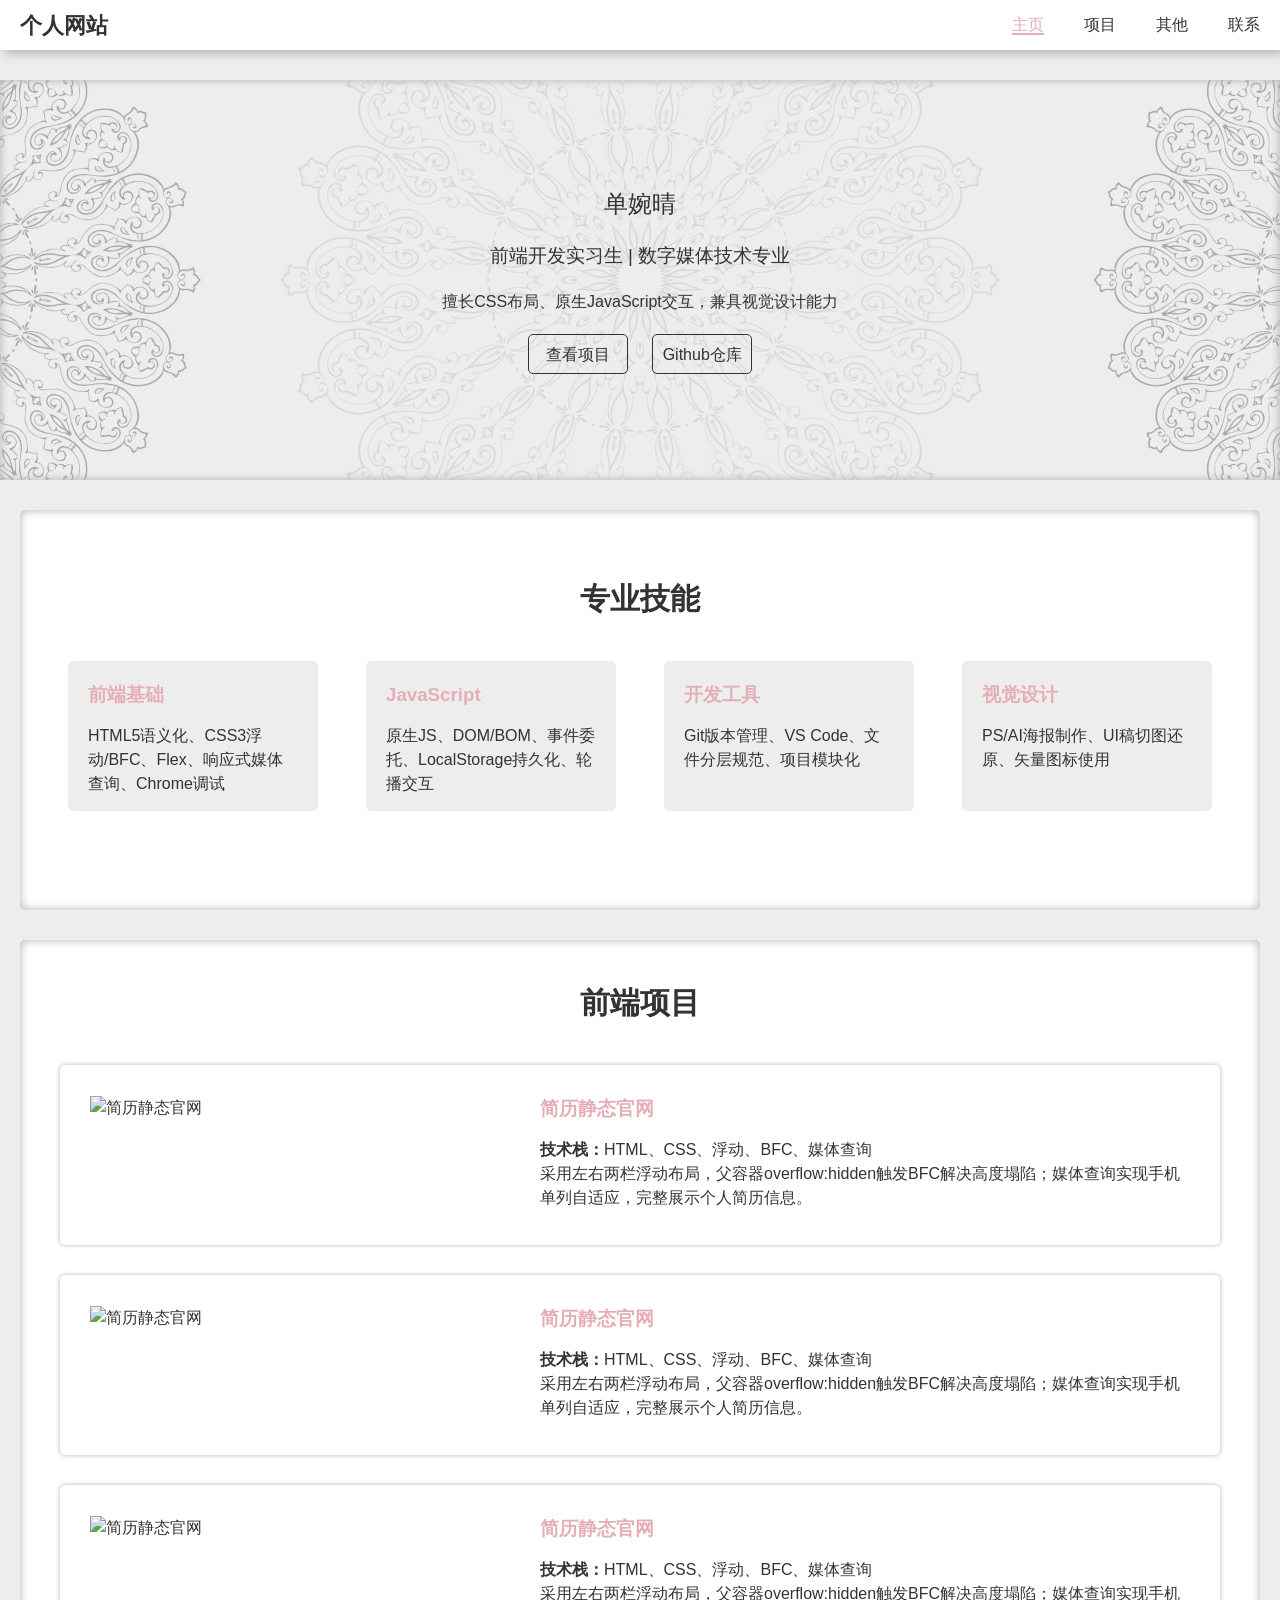
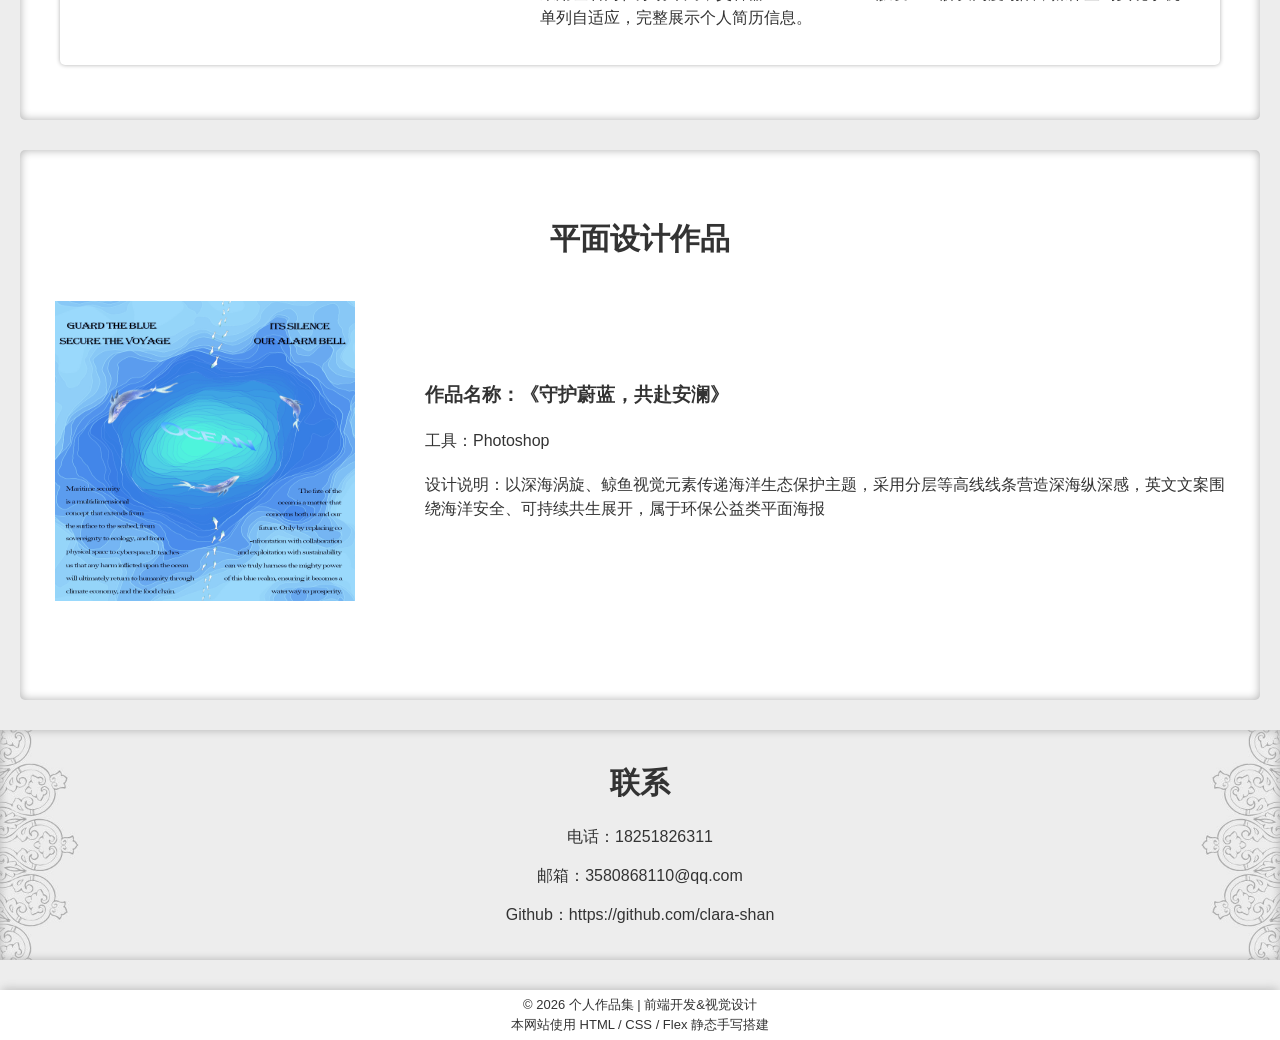
==== index.html @ 8044e118 "feat: 更新个人主页交互代码" ====
<!DOCTYPE html>
<html lang="en">

<head>
  <meta charset="UTF-8">
  <meta name="viewport" content="width=device-width, initial-scale=1.0">
  <title>单婉晴 · 个人网站</title>
  <link rel="stylesheet" href="./css/base.css">
  <link rel="stylesheet" href="./css/style.css">
</head>

<body>
  <!-- 导航 -->
  <header id="nav">
    <div class="wrapper">
      <div class="left">
        <h1>个人网站</h1>
      </div>
      <div class="right">
        <ul>
          <li><a href="#home" class="active">主页</a></li>
          <li><a href="#project">项目</a></li>
          <li><a href="#other">其他</a></li>
          <li><a href="#contect">联系</a></li>
        </ul>
      </div>
    </div>
  </header>
  <!-- banner -->
  <section class="banner" id="home">
    <div class="wrapper">
      <div class="txt">
        <h2>单婉晴</h2>
        <h3>前端开发实习生 | 数字媒体技术专业</h3>
        <p>擅长CSS布局、原生JavaScript交互，兼具视觉设计能力</p>
        <div class="btn">
          <a href="#project" class="programm">查看项目</a>
          <a href="https://github.com/clara-shan" target="_blank" class="github">Github仓库</a>
        </div>
      </div>

    </div>
  </section>
  <!-- 专业技能 -->
  <section class="skills" id="profensional-skills">
    <div class="wrapper common">
      <h2>专业技能</h2>
      <ul>
        <li class="col-lg-3 col-md-6">
          <h3>前端基础</h3>
          <p>HTML5语义化、CSS3浮动/BFC、Flex、响应式媒体查询、Chrome调试</p>
        </li>
        <li class="col-lg-3 col-md-6">
          <h3>JavaScript</h3>
          <p>原生JS、DOM/BOM、事件委托、LocalStorage持久化、轮播交互</p>
        </li>
        <li class="col-lg-3 col-md-6">
          <h3>开发工具</h3>
          <p>Git版本管理、VS Code、文件分层规范、项目模块化</p>
        </li>
        <li class="col-lg-3 col-md-6">
          <h3>视觉设计</h3>
          <p>PS/AI海报制作、UI稿切图还原、矢量图标使用</p>
        </li>
      </ul>
    </div>
  </section>
  <!-- 项目 -->
  <search class="programm" id="project">
    <div class="wrapper common">
      <h2>前端项目</h2>
      <ul>
        <li>
          <div class="left">
            <img src="#" alt="简历静态官网">
          </div>
          <div class="right">
            <h3>简历静态官网</h3>
            <p><strong>技术栈：</strong>HTML、CSS、浮动、BFC、媒体查询</p>
            <p>采用左右两栏浮动布局，父容器overflow:hidden触发BFC解决高度塌陷；媒体查询实现手机单列自适应，完整展示个人简历信息。</p>
          </div>
        </li>
        <li>
          <div class="left">
            <img src="#" alt="简历静态官网">
          </div>
          <div class="right">
            <h3>简历静态官网</h3>
            <p><strong>技术栈：</strong>HTML、CSS、浮动、BFC、媒体查询</p>
            <p>采用左右两栏浮动布局，父容器overflow:hidden触发BFC解决高度塌陷；媒体查询实现手机单列自适应，完整展示个人简历信息。</p>
          </div>
        </li>
        <li>
          <div class="left">
            <img src="#" alt="简历静态官网">
          </div>
          <div class="right">
            <h3>简历静态官网</h3>
            <p><strong>技术栈：</strong>HTML、CSS、浮动、BFC、媒体查询</p>
            <p>采用左右两栏浮动布局，父容器overflow:hidden触发BFC解决高度塌陷；媒体查询实现手机单列自适应，完整展示个人简历信息。</p>
          </div>
        </li>
      </ul>
    </div>
  </search>
  <!-- 其他 -->
  <section class="another" id="other">
    <div class="wrapper common">
      <h2>平面设计作品</h2>
      <div class="case">
        <div class="picture">
          <img src="./images/design1.jpg" alt="守护蔚蓝，共赴安澜">
          <img src="./images/design2.jpg" alt="春日绮梦">
        </div>
        <div class="txt">
          <h3>作品名称：《守护蔚蓝，共赴安澜》</h3>
          <p>工具：Photoshop</p>
          <p>设计说明：以深海涡旋、鲸鱼视觉元素传递海洋生态保护主题，采用分层等高线线条营造深海纵深感，英文文案围绕海洋安全、可持续共生展开，属于环保公益类平面海报</p>
        </div>
      </div>
    </div>
  </section>
  <!-- 联系 -->
  <section class="connect" id="contect">
    <div class="wrapper">
      <h2>联系</h2>
      <p>电话：18251826311</p>
      <p>邮箱：3580868110@qq.com</p>
      <p>Github：<a href="https://github.com/clara-shan" target="_blank">https://github.com/clara-shan</a></p>
    </div>
  </section>
  <!-- 页脚 -->
  <footer>
    <div class="wrapper">
      <p>© 2026 个人作品集 | 前端开发&视觉设计</p>
      <p>本网站使用 HTML / CSS / Flex 静态手写搭建</p>
    </div>
  </footer>

  <script>
    let i = 0
    const nav = document.querySelectorAll('header .right a')
    for (let i = 0; i < 4; i++) {
      nav[i].addEventListener('click', function () {
        for (let j = 0; j < 4; j++) {
          nav[j].classList.remove('active')
        }
        nav[i].classList.add('active')
      })
    }

    const h3 = document.querySelector('.another .txt h3')
    const p1 = document.querySelector('.another .txt p:nth-child(2)')
    const p2 = document.querySelector('.another .txt p:nth-child(3)')
    const picture = document.querySelector('.another .picture')
    picture.addEventListener('mouseenter', function () {
      h3.innerHTML = '作品名称：《春日绮梦》'
      p1.innerHTML = '工具：Photoshop'
      p2.innerHTML = '设计说明：清新治愈系拼贴插画，融合海棠实景、手绘蝴蝶与装饰字体，柔和浅绿底色营造春日温柔氛围，练习图像合成、蒙版调色与装饰性文字设计。'
    })
    picture.addEventListener('mouseleave', function () {
      h3.innerHTML = '作品名称：《守护蔚蓝，共赴安澜》'
      p1.innerHTML = '工具：Photoshop'
      p2.innerHTML = '设计说明：以深海涡旋、鲸鱼视觉元素传递海洋生态保护主题，采用分层等高线线条营造深海纵深感，英文文案围绕海洋安全、可持续共生展开，属于环保公益类平面海报'
    })
  </script>

</body>

</html>
---- css/base.css ----
/* 去除常见标签默认的 margin 和 padding */
* {
  margin: 0;
  padding: 0;
  box-sizing: border-box;
}

/* 设置网页统一的字体大小、行高、字体系列相关属性 */
body {
  font: 16px/1.5 "Microsoft Yahei",
    "Hiragino Sans GB", "Heiti SC", "WenQuanYi Micro Hei", sans-serif;
  color: #333;
}

/* 去除列表默认样式 */
ul,
ol {
  list-style: none;
}

/* 去除默认的倾斜效果 */
em,
i {
  font-style: normal;
}

/* 去除a标签默认下划线，并设置默认文字颜色 */
a {
  text-decoration: none;
  color: #333;
}

/* 设置img的垂直对齐方式为居中对齐，去除img默认下间隙 */
img {
  width: 100%;
  height: 100%;
  vertical-align: middle;
}

/* 去除input默认样式 */
input {
  border: none;
  outline: none;
  color: #333;
}

h1,
h2,
h3,
h4,
h5,
h6 {
  font-weight: 400;
}
---- css/style.css ----
.wrapper {
  width: 1240px;
  margin: 0 auto;
}

body {
  background-color: #ededed;
}

/* 导航 */
header {
  position: sticky;
  top: 0;
  left: 0;
  height: 50px;
  background-color: #fff;
  margin-bottom: 30px;
  box-shadow: 4px 3px 10px #afafaf;
  z-index: 999;
}

header .wrapper {
  height: 100%;
  display: flex;
  justify-content: space-between;
  align-items: center;
}

header .wrapper .left h1 {
  font-size: 22px;
  font-weight: 700;
}

header .wrapper ul {
  display: flex;
}

header li {
  margin-left: 40px;
}

header li .active {
  color: rgb(229, 174, 183);
  border-bottom: 2px rgb(229, 174, 183) solid;
}

header li a:hover {
  color: rgb(229, 174, 183);
  border-bottom: 2px rgb(229, 174, 183) solid;
}

/* banner */
.banner {
  height: 400px;
  background: url(../images/banner1.jpg) center/cover;
  box-shadow: inset 0 0 8px #afafaf;
}

.banner .wrapper {
  display: flex;
  justify-content: center;
  align-items: center;
  height: 100%;
  text-align: center;
  /* background-color: pink; */
}

.banner .txt h2 {
  margin-bottom: 20px;
}

.banner .txt h3 {
  margin-bottom: 20px;
}

.banner .txt p {
  margin-bottom: 20px;
}

.banner .btn a {
  display: inline-block;
  width: 100px;
  height: 40px;
  line-height: 40px;
  border: 1px solid #333;
  border-radius: 5px;
}

.banner .btn .github {
  margin-left: 20px;
}

.banner a:hover {
  background-image: radial-gradient(50px at 20px 10px,
      #fff 20%,
      #ededed 80%);
  border: 0;
  box-shadow: 0 0 10px #afafaf;
}

/* 专业技能 */
.skills {
  height: 400px;
}

.common {
  height: 100%;
  margin-top: 30px;
  padding-top: 66px;
  background-color: #fff;
  box-shadow: inset 0 0 10px #afafaf;
  border-radius: 5px;
}

.skills .content {
  height: 100%;
}

.common h2 {
  text-align: center;
  margin-bottom: 40px;
  font-weight: 700;
  font-size: 30px;
}

.skills ul {
  display: flex;
  justify-content: space-evenly;
}

.skills li {
  width: 250px;
  height: 150px;
  padding: 20px;
  background-color: #ededed;
  border-radius: 5px;
  transition: all .5s;
}

.skills li:hover {
  transform: scale(1.1);
}

.common li h3 {
  margin-bottom: 15px;
  color: rgb(229, 174, 183);
  font-weight: 700;
}

/* 项目 */
.programm .wrapper {
  height: 780px;
  padding: 40px;
}

.programm li {
  display: flex;
  justify-content: space-between;
  height: 180px;
  margin-bottom: 30px;
  padding: 30px;
  box-shadow: 0 0 4px #afafaf;
  border-radius: 5px;
}

.programm li:last-child {
  margin-bottom: 0;
}

.programm li .right {
  width: 650px;
}

/* 其他 */
.another {
  height: 550px;
  margin-bottom: 30px;
}

.another .case {
  display: flex;
  justify-content: space-around;
}

.another .picture {
  transform-style: preserve-3d;
  position: relative;
  width: 300px;
  height: 300px;
  transition: all .7s;
}

.another img {
  position: absolute;
  top: 0;
  left: 0;
  width: 100%;
  height: 100%;
}

.another img:first-child {
  transform: translateZ(150px);
}

.another img:last-child {
  transform: rotateX(90deg) translateZ(150px);
}

.another .picture:hover {
  transform: rotateX(-90deg);
}

.another .txt {
  width: 800px;
  margin-top: 80px;
}

.another .txt h3 {
  font-weight: 700;
  margin-bottom: 20px;
}

.another .txt p {
  margin-bottom: 20px;
}

/* 联系 */
.connect {
  height: 230px;
  margin-bottom: 30px;
  background: url(../images/banner2.jpg) center/cover;
  box-shadow: inset 0 0 8px #afafaf;
}

.connect .wrapper {
  text-align: center;
  padding: 30px;
}

.connect h2 {
  margin-bottom: 20px;
  font-weight: 700;
  font-size: 30px;
}

.connect p {
  margin-bottom: 15px;
}

.connect p:last-child {
  margin-bottom: 0;
}

.connect p a:hover {
  color: rgb(229, 174, 183)
}

/* 页脚 */
footer {
  height: 50px;
  background-color: #fff;
  text-align: center;
  padding: 5px;
  box-shadow: 0 -4px 8px -2px #c4c4c4;
}

footer p {
  font-size: 13px;
}
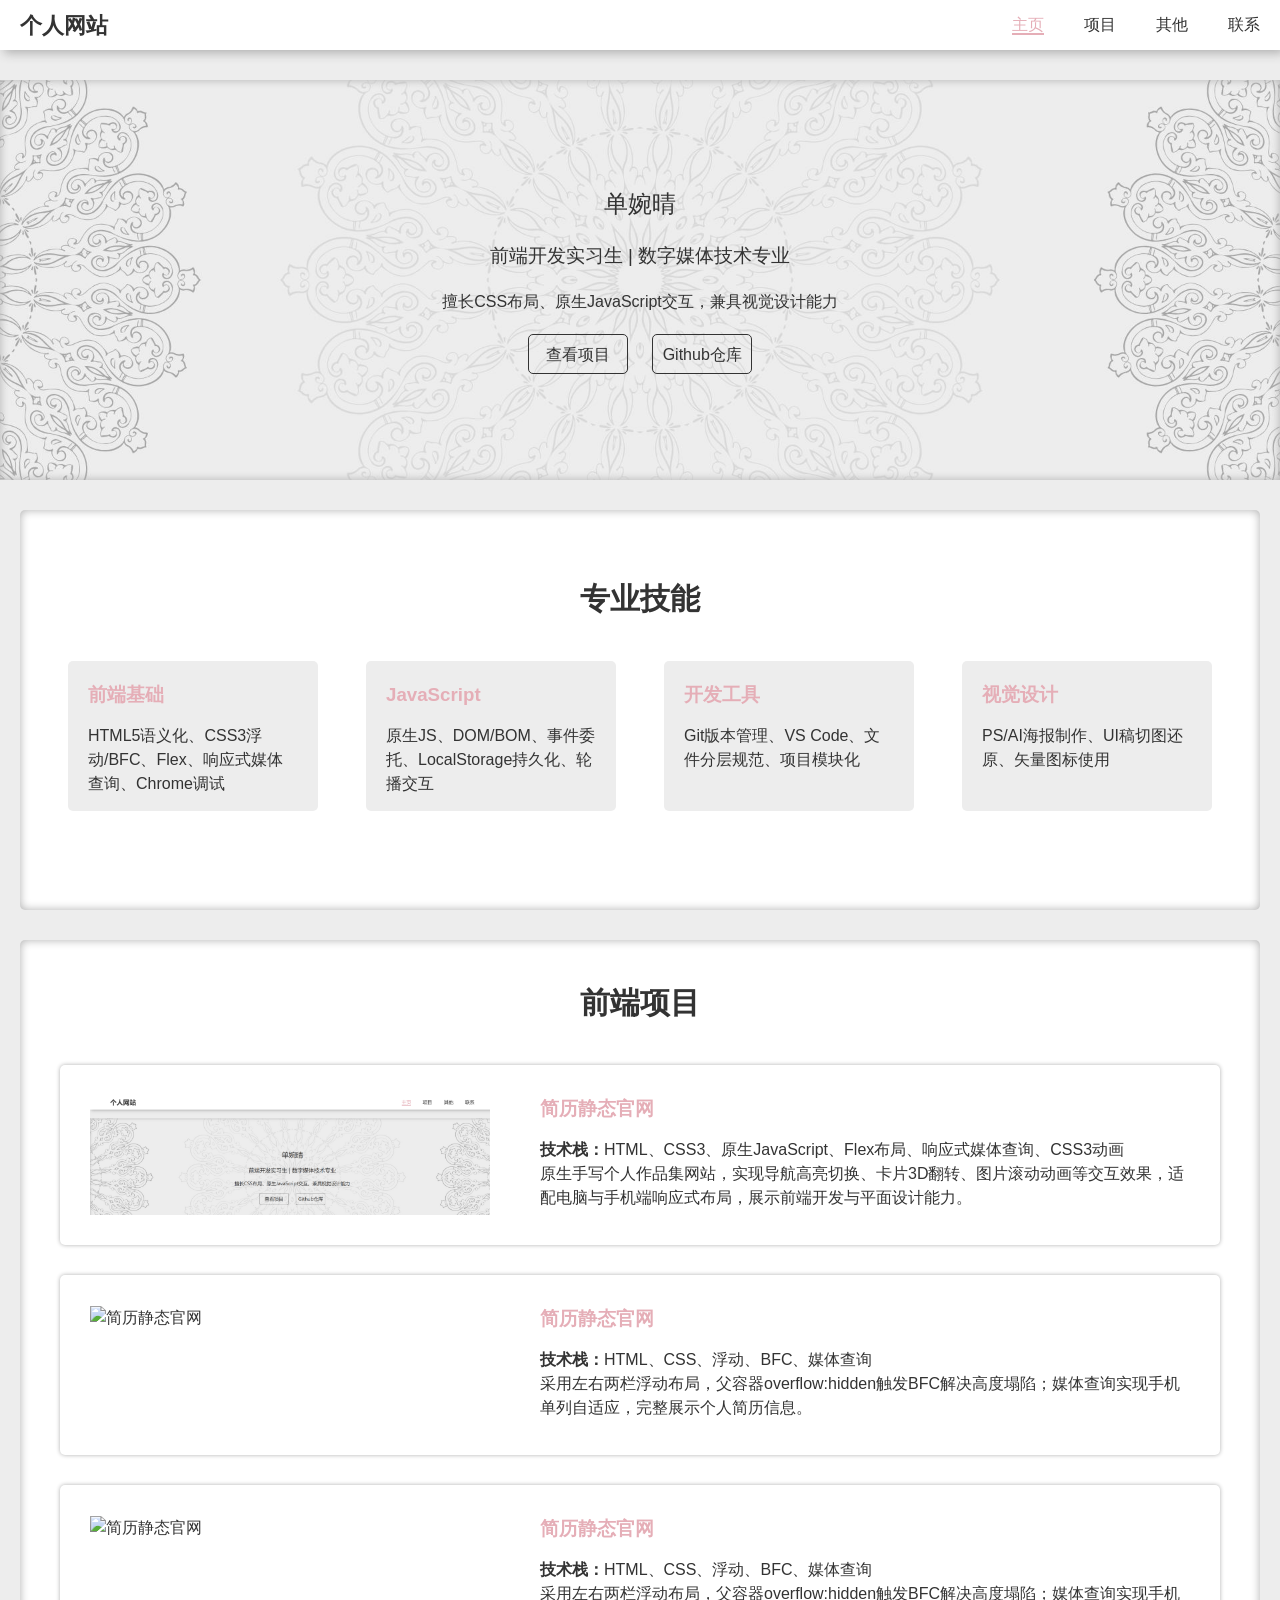
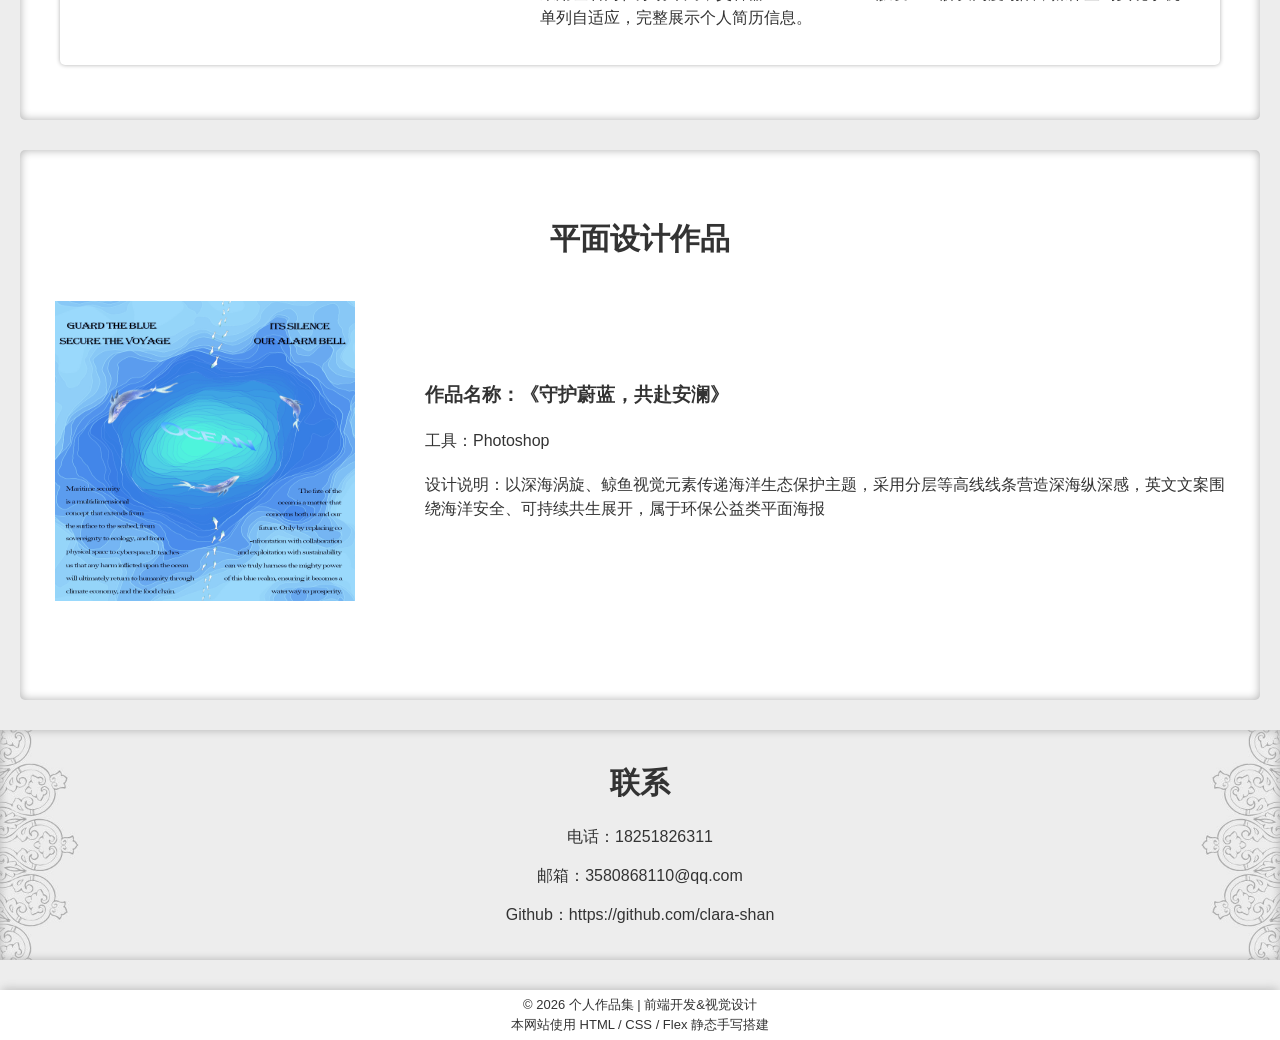
==== commit f9da570c: "feat:实现顶部导航点击切换 active 高亮效果，采用排他思想控制样式" ====
--- a/index.html
+++ b/index.html
@@ -72,12 +72,12 @@
       <ul>
         <li>
           <div class="left">
-            <img src="#" alt="简历静态官网">
+            <img src="./images/个人网站.png" alt="简历静态官网">
           </div>
           <div class="right">
             <h3>简历静态官网</h3>
-            <p><strong>技术栈：</strong>HTML、CSS、浮动、BFC、媒体查询</p>
-            <p>采用左右两栏浮动布局，父容器overflow:hidden触发BFC解决高度塌陷；媒体查询实现手机单列自适应，完整展示个人简历信息。</p>
+            <p><strong>技术栈：</strong>HTML、CSS3、原生JavaScript、Flex布局、响应式媒体查询、CSS3动画</p>
+            <p>原生手写个人作品集网站，实现导航高亮切换、卡片3D翻转、图片滚动动画等交互效果，适配电脑与手机端响应式布局，展示前端开发与平面设计能力。</p>
           </div>
         </li>
         <li>
@@ -138,14 +138,11 @@
   </footer>
 
   <script>
-    let i = 0
     const nav = document.querySelectorAll('header .right a')
-    for (let i = 0; i < 4; i++) {
+    for (let i = 0; i < nav.length; i++) {
       nav[i].addEventListener('click', function () {
-        for (let j = 0; j < 4; j++) {
-          nav[j].classList.remove('active')
-        }
-        nav[i].classList.add('active')
+        document.querySelector('header .right .active').classList.remove('active')
+        this.classList.add('active')
       })
     }
 
--- a/css/base.css
+++ b/css/base.css
@@ -1,54 +1,54 @@
-/* 去除常见标签默认的 margin 和 padding */
-* {
-  margin: 0;
-  padding: 0;
-  box-sizing: border-box;
-}
-
-/* 设置网页统一的字体大小、行高、字体系列相关属性 */
-body {
-  font: 16px/1.5 "Microsoft Yahei",
-    "Hiragino Sans GB", "Heiti SC", "WenQuanYi Micro Hei", sans-serif;
-  color: #333;
-}
-
-/* 去除列表默认样式 */
-ul,
-ol {
-  list-style: none;
-}
-
-/* 去除默认的倾斜效果 */
-em,
-i {
-  font-style: normal;
-}
-
-/* 去除a标签默认下划线，并设置默认文字颜色 */
-a {
-  text-decoration: none;
-  color: #333;
-}
-
-/* 设置img的垂直对齐方式为居中对齐，去除img默认下间隙 */
-img {
-  width: 100%;
-  height: 100%;
-  vertical-align: middle;
-}
-
-/* 去除input默认样式 */
-input {
-  border: none;
-  outline: none;
-  color: #333;
-}
-
-h1,
-h2,
-h3,
-h4,
-h5,
-h6 {
-  font-weight: 400;
+/* 去除常见标签默认的 margin 和 padding */
+* {
+  margin: 0;
+  padding: 0;
+  box-sizing: border-box;
+}
+
+/* 设置网页统一的字体大小、行高、字体系列相关属性 */
+body {
+  font: 16px/1.5 "Microsoft Yahei",
+    "Hiragino Sans GB", "Heiti SC", "WenQuanYi Micro Hei", sans-serif;
+  color: #333;
+}
+
+/* 去除列表默认样式 */
+ul,
+ol {
+  list-style: none;
+}
+
+/* 去除默认的倾斜效果 */
+em,
+i {
+  font-style: normal;
+}
+
+/* 去除a标签默认下划线，并设置默认文字颜色 */
+a {
+  text-decoration: none;
+  color: #333;
+}
+
+/* 设置img的垂直对齐方式为居中对齐，去除img默认下间隙 */
+img {
+  width: 100%;
+  height: 100%;
+  vertical-align: middle;
+}
+
+/* 去除input默认样式 */
+input {
+  border: none;
+  outline: none;
+  color: #333;
+}
+
+h1,
+h2,
+h3,
+h4,
+h5,
+h6 {
+  font-weight: 400;
 }
--- a/css/style.css
+++ b/css/style.css
@@ -171,6 +171,32 @@
   width: 650px;
 }
 
+.programm li .left {
+  width: 400px;
+  height: 120px;
+  overflow: hidden;
+}
+
+.programm .left img {
+  width: 100%;
+  height: auto;
+  animation: scrolling 10s linear infinite;
+}
+
+@keyframes scrolling {
+  0% {
+    transform: translateY(0);
+  }
+
+  50% {
+    transform: translateY(-45%);
+  }
+
+  100% {
+    transform: translateY(-85%);
+  }
+}
+
 /* 其他 */
 .another {
   height: 550px;
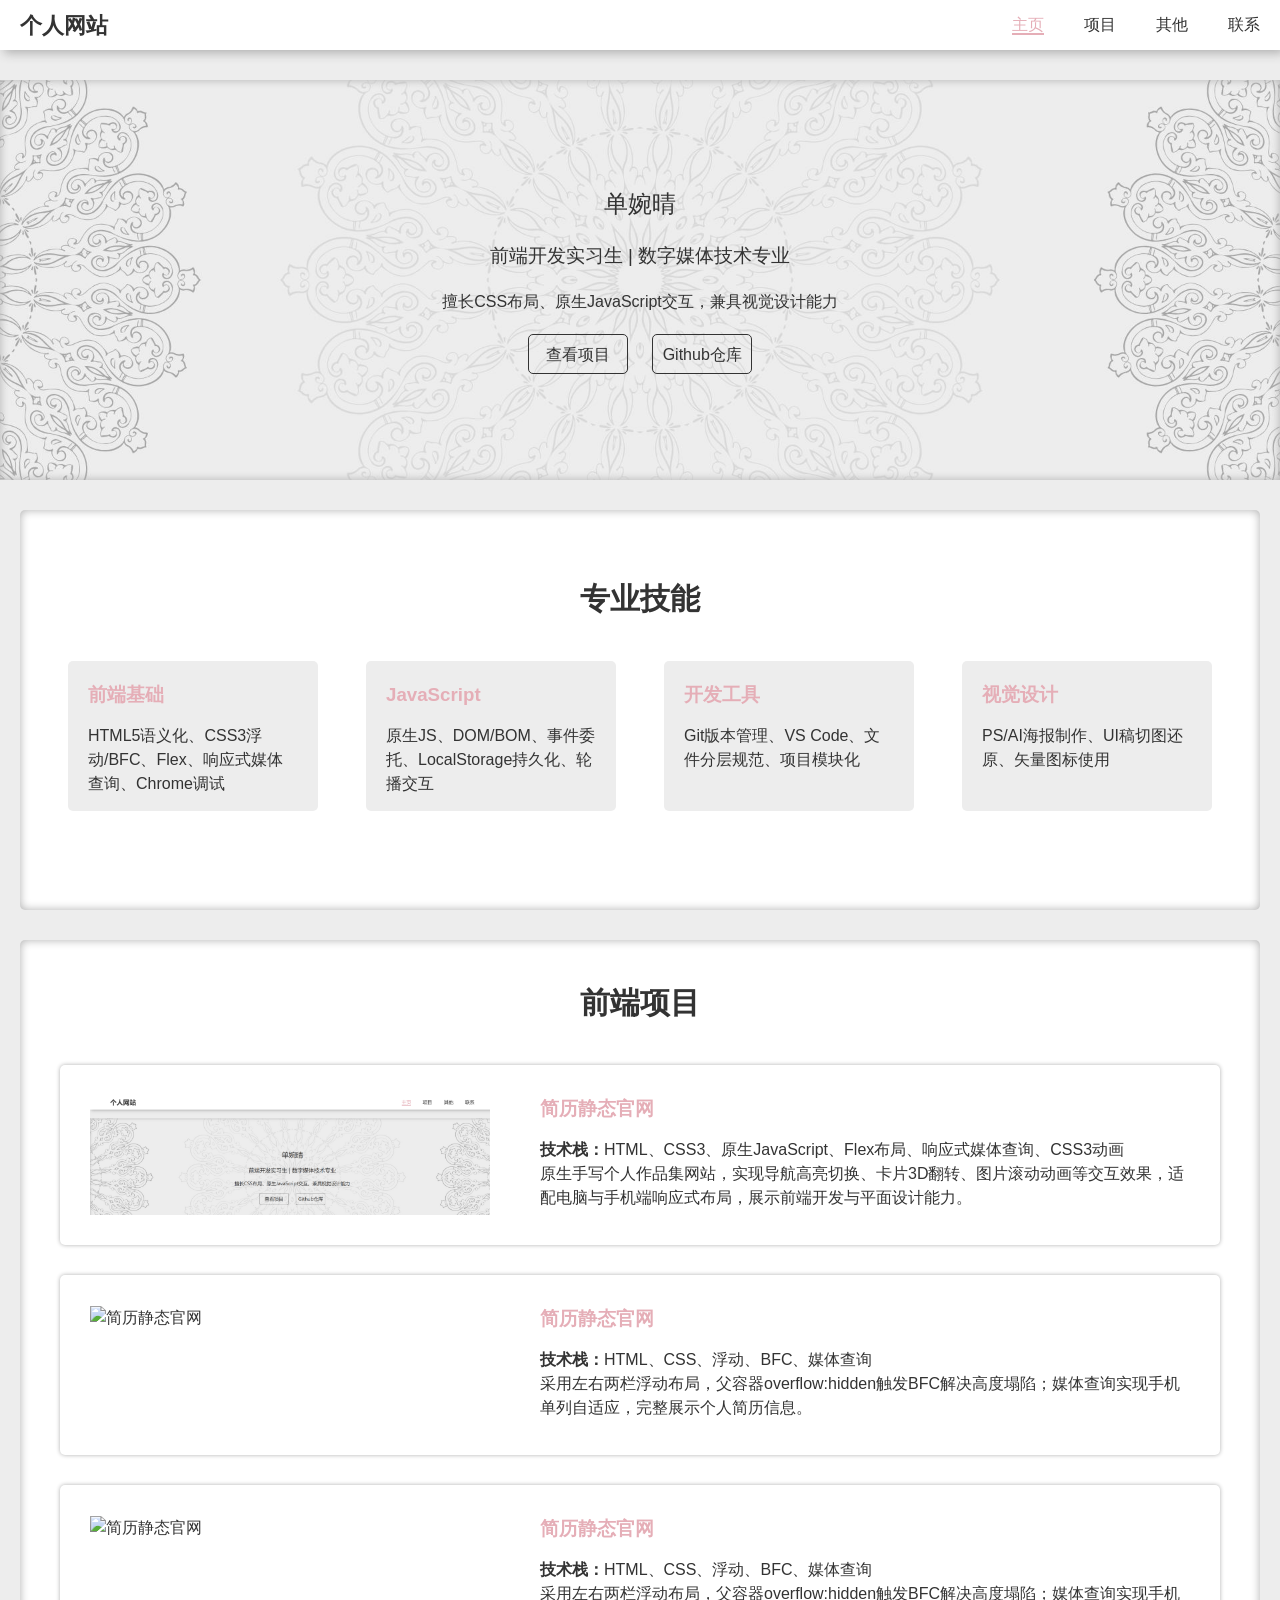
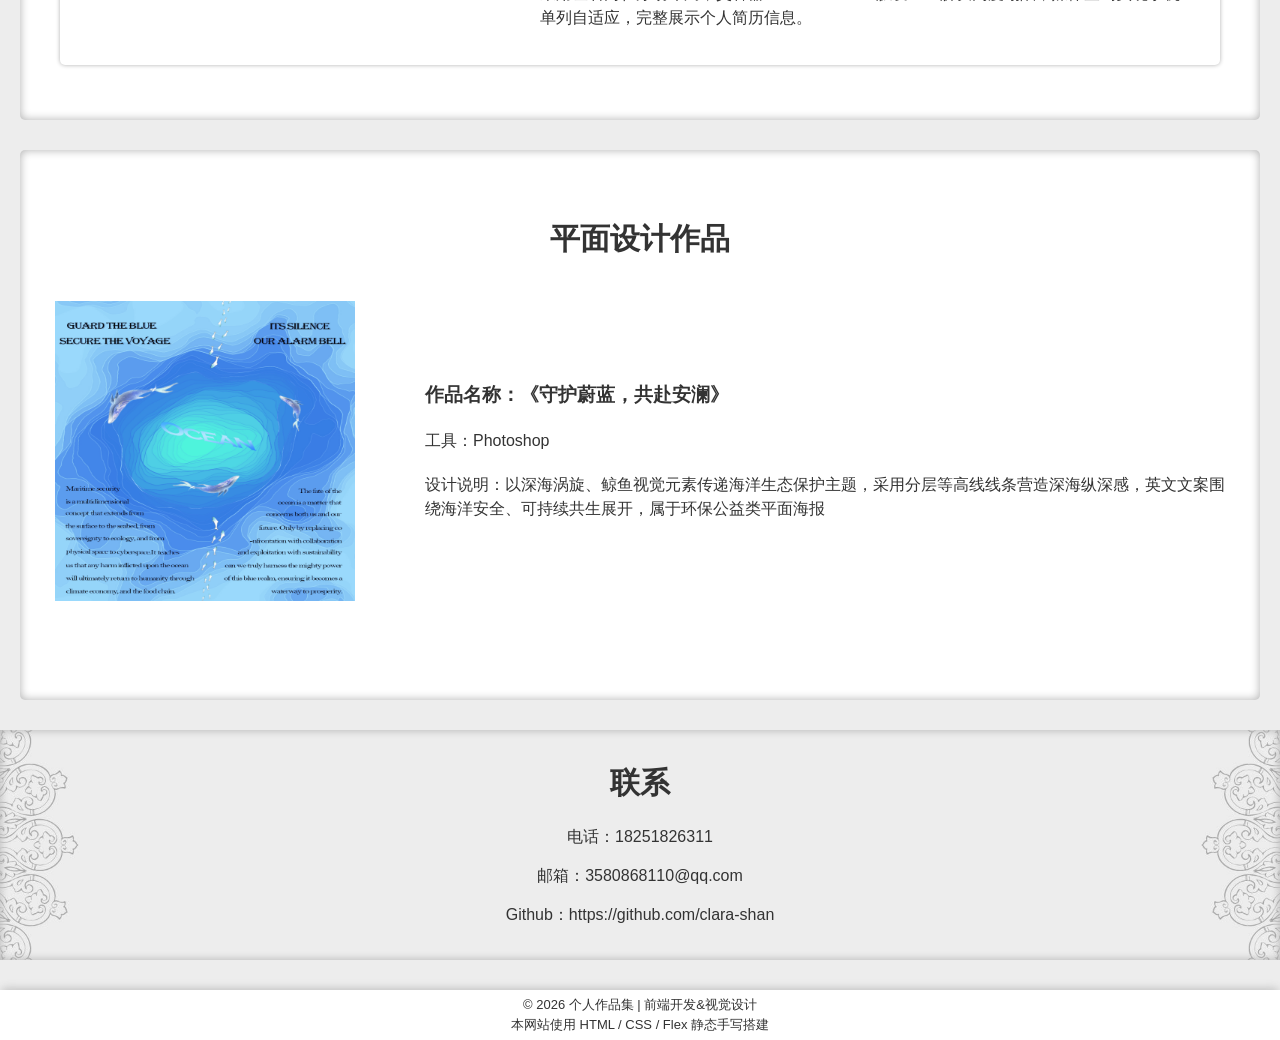
==== commit 5a1a0ae6: "feat:Flex 弹性布局 + 3个媒体查询断点" ====
--- a/index.html
+++ b/index.html
@@ -46,19 +46,19 @@
     <div class="wrapper common">
       <h2>专业技能</h2>
       <ul>
-        <li class="col-lg-3 col-md-6">
+        <li>
           <h3>前端基础</h3>
           <p>HTML5语义化、CSS3浮动/BFC、Flex、响应式媒体查询、Chrome调试</p>
         </li>
-        <li class="col-lg-3 col-md-6">
+        <li>
           <h3>JavaScript</h3>
           <p>原生JS、DOM/BOM、事件委托、LocalStorage持久化、轮播交互</p>
         </li>
-        <li class="col-lg-3 col-md-6">
+        <li>
           <h3>开发工具</h3>
           <p>Git版本管理、VS Code、文件分层规范、项目模块化</p>
         </li>
-        <li class="col-lg-3 col-md-6">
+        <li>
           <h3>视觉设计</h3>
           <p>PS/AI海报制作、UI稿切图还原、矢量图标使用</p>
         </li>
--- a/css/base.css
+++ b/css/base.css
@@ -1,54 +1,54 @@
-/* 去除常见标签默认的 margin 和 padding */
-* {
-  margin: 0;
-  padding: 0;
-  box-sizing: border-box;
-}
-
-/* 设置网页统一的字体大小、行高、字体系列相关属性 */
-body {
-  font: 16px/1.5 "Microsoft Yahei",
-    "Hiragino Sans GB", "Heiti SC", "WenQuanYi Micro Hei", sans-serif;
-  color: #333;
-}
-
-/* 去除列表默认样式 */
-ul,
-ol {
-  list-style: none;
-}
-
-/* 去除默认的倾斜效果 */
-em,
-i {
-  font-style: normal;
-}
-
-/* 去除a标签默认下划线，并设置默认文字颜色 */
-a {
-  text-decoration: none;
-  color: #333;
-}
-
-/* 设置img的垂直对齐方式为居中对齐，去除img默认下间隙 */
-img {
-  width: 100%;
-  height: 100%;
-  vertical-align: middle;
-}
-
-/* 去除input默认样式 */
-input {
-  border: none;
-  outline: none;
-  color: #333;
-}
-
-h1,
-h2,
-h3,
-h4,
-h5,
-h6 {
-  font-weight: 400;
+/* 去除常见标签默认的 margin 和 padding */
+* {
+  margin: 0;
+  padding: 0;
+  box-sizing: border-box;
+}
+
+/* 设置网页统一的字体大小、行高、字体系列相关属性 */
+body {
+  font: 16px/1.5 "Microsoft Yahei",
+    "Hiragino Sans GB", "Heiti SC", "WenQuanYi Micro Hei", sans-serif;
+  color: #333;
+}
+
+/* 去除列表默认样式 */
+ul,
+ol {
+  list-style: none;
+}
+
+/* 去除默认的倾斜效果 */
+em,
+i {
+  font-style: normal;
+}
+
+/* 去除a标签默认下划线，并设置默认文字颜色 */
+a {
+  text-decoration: none;
+  color: #333;
+}
+
+/* 设置img的垂直对齐方式为居中对齐，去除img默认下间隙 */
+img {
+  width: 100%;
+  height: 100%;
+  vertical-align: middle;
+}
+
+/* 去除input默认样式 */
+input {
+  border: none;
+  outline: none;
+  color: #333;
+}
+
+h1,
+h2,
+h3,
+h4,
+h5,
+h6 {
+  font-weight: 400;
 }
--- a/css/style.css
+++ b/css/style.css
@@ -106,7 +106,7 @@
 .common {
   height: 100%;
   margin-top: 30px;
-  padding-top: 66px;
+  padding: 66px 0;
   background-color: #fff;
   box-shadow: inset 0 0 10px #afafaf;
   border-radius: 5px;
@@ -292,4 +292,134 @@
 
 footer p {
   font-size: 13px;
+}
+
+@media (max-width: 1239px) {
+  .wrapper {
+    width: 96%;
+  }
+
+  .skills ul {
+    flex-wrap: wrap;
+    gap: 20px;
+    justify-content: center;
+  }
+
+  .skills li {
+    width: 220px;
+  }
+
+  .programm li .right {
+    width: 55%;
+  }
+
+  .programm li .left {
+    width: 38%;
+  }
+}
+
+@media (max-width: 767px) {
+  .wrapper {
+    width: 94%;
+  }
+
+  header .wrapper {
+    flex-direction: column;
+    justify-content: center;
+    gap: 4px;
+  }
+
+  header {
+    height: auto;
+    padding: 8px 0;
+  }
+
+  header li {
+    margin: 0 12px;
+  }
+
+  .banner {
+    height: 320px;
+  }
+
+  .banner .txt h2 {
+    font-size: 24px;
+  }
+
+  .banner .btn a {
+    width: 80px;
+    height: 34px;
+    line-height: 34px;
+    font-size: 14px;
+  }
+
+  .skills ul {
+    flex-direction: column;
+    align-items: center;
+    gap: 16px;
+  }
+
+  .skills li {
+    width: 90%;
+    height: auto;
+  }
+
+  .skills {
+    height: auto;
+    padding-bottom: 30px;
+  }
+
+  .programm li {
+    flex-direction: column;
+    height: auto;
+    padding: 16px;
+  }
+
+  .programm li .left,
+  .programm li .right {
+    width: 100%;
+  }
+
+  .programm li .left {
+    height: 160px;
+    margin-bottom: 12px;
+  }
+
+  .programm .wrapper {
+    height: auto;
+    padding: 20px;
+  }
+
+  .another {
+    height: auto;
+    padding-bottom: 30px;
+  }
+
+  .another .case {
+    flex-direction: column;
+    align-items: center;
+  }
+
+  .another .picture {
+    width: 220px;
+    height: 220px;
+  }
+
+  .another img:first-child {
+    transform: translateZ(110px);
+  }
+
+  .another img:last-child {
+    transform: rotateX(90deg) translateZ(110px);
+  }
+
+  .another .txt {
+    width: 94%;
+    margin-top: 30px;
+  }
+
+  .connect {
+    height: auto;
+    padding: 20px 0;
+  }
 }
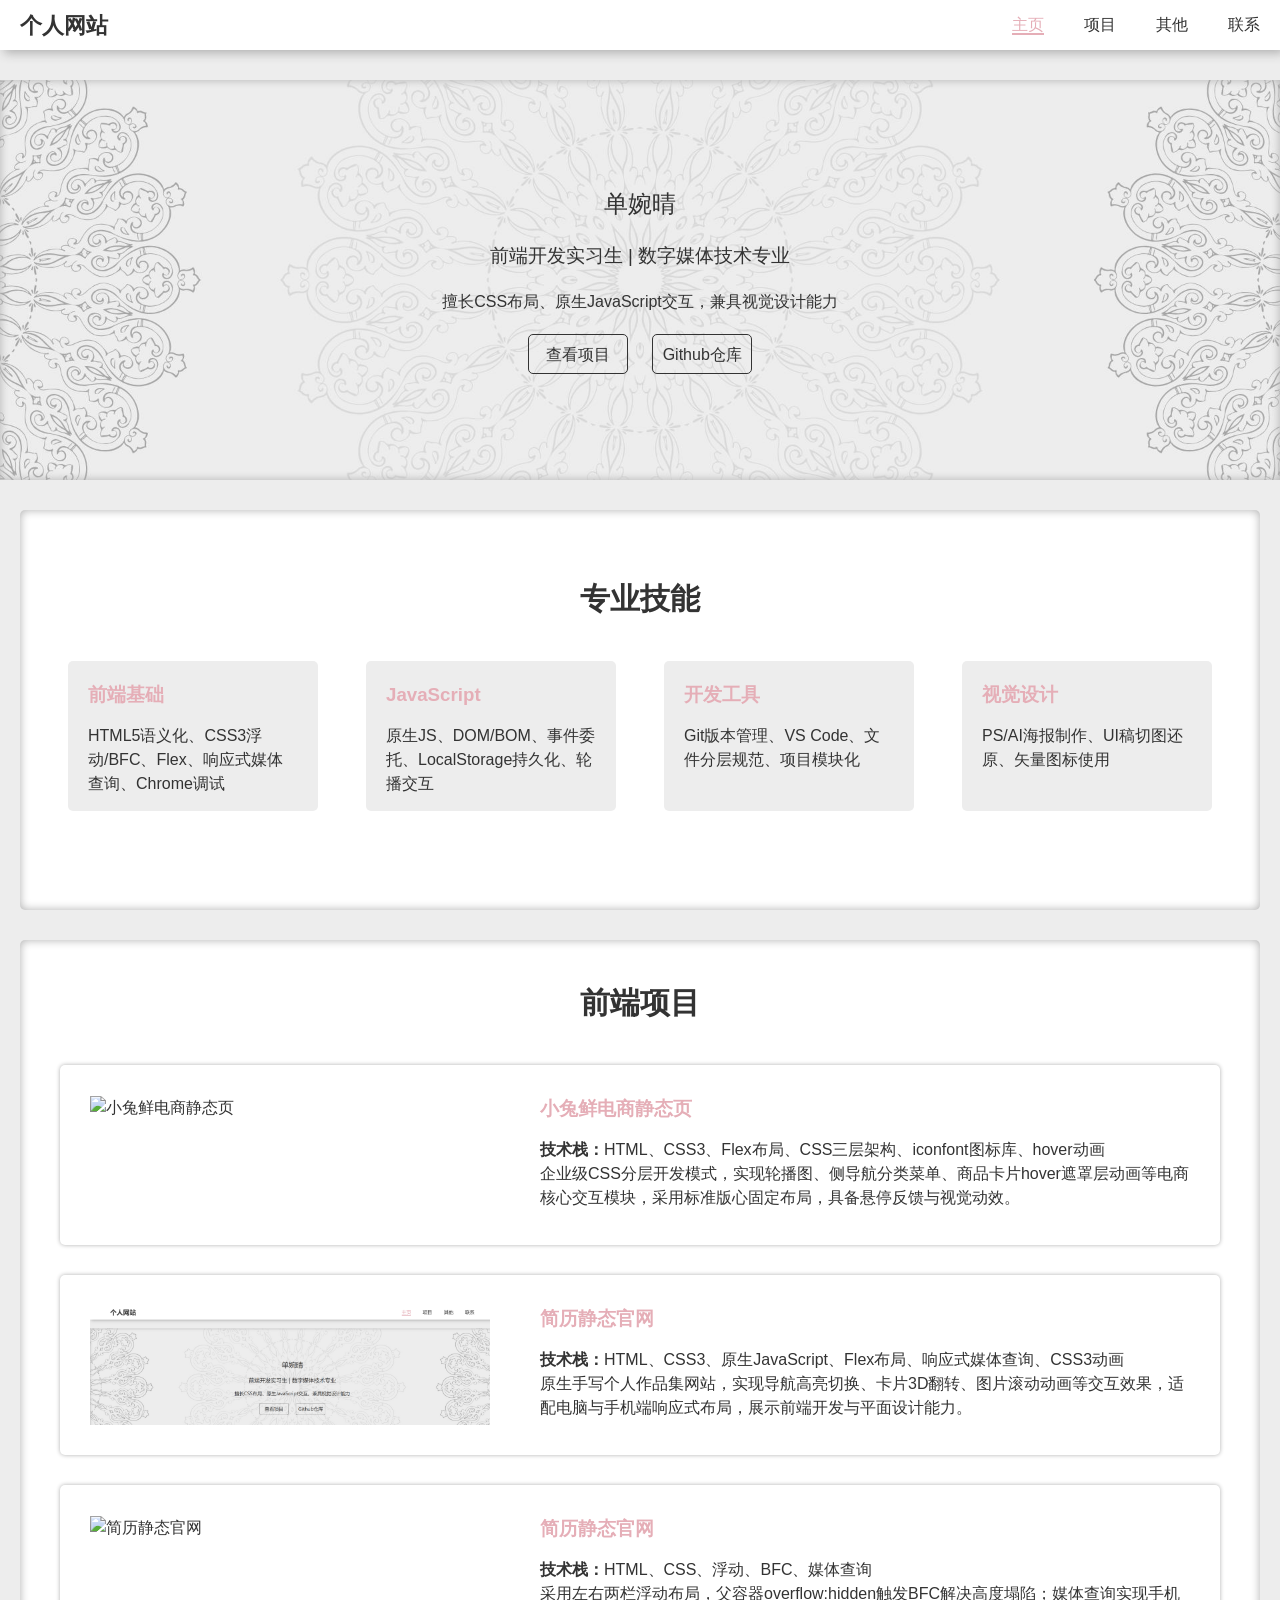
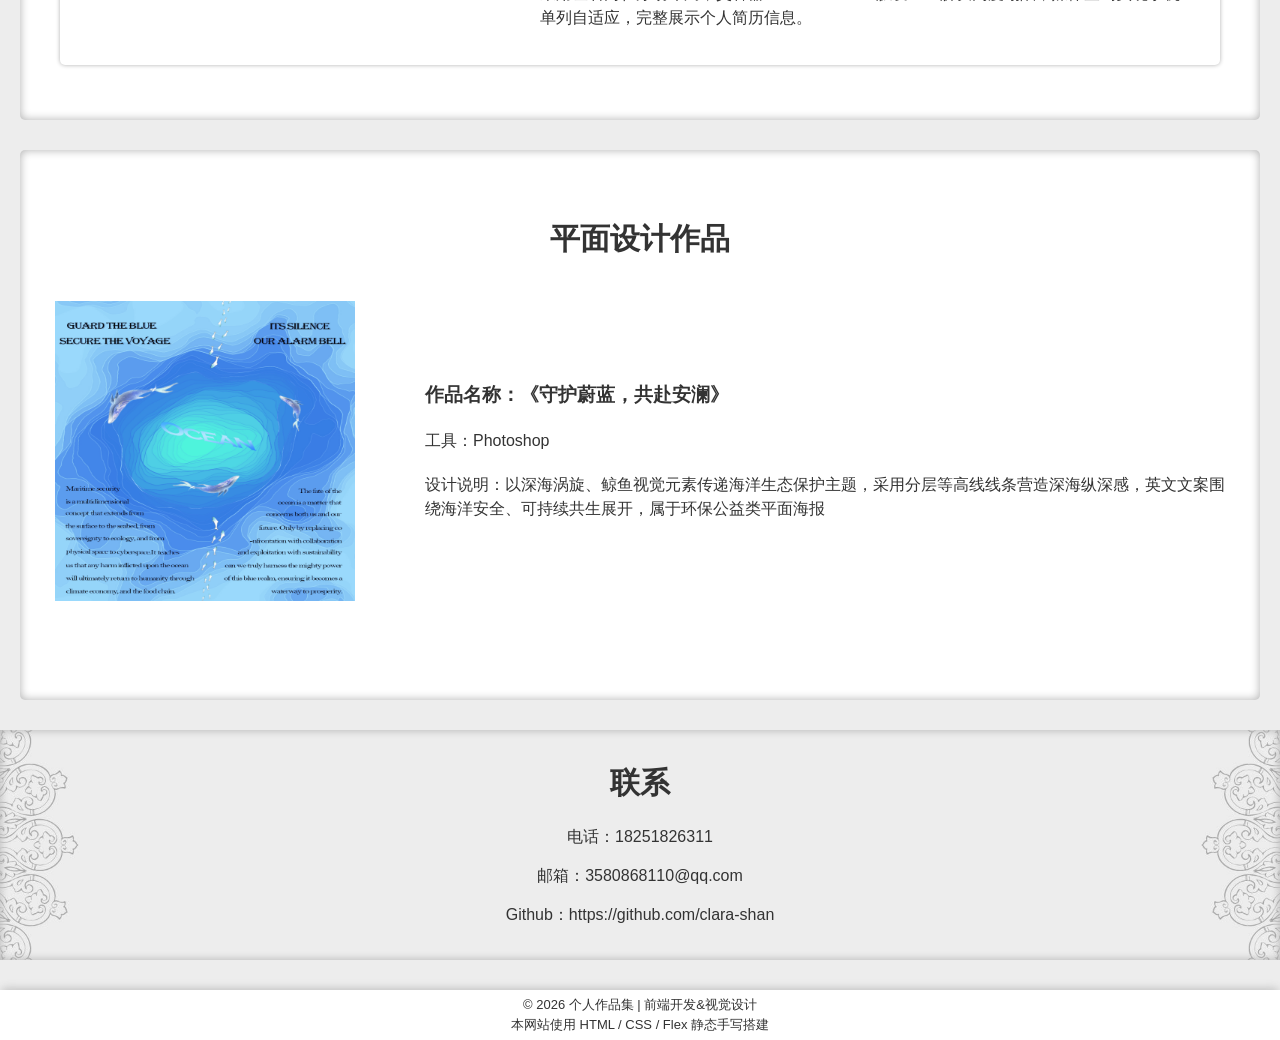
==== commit 4652b7a5: "feat: 更新项目模块图片资源，优化项目介绍文字说明" ====
--- a/index.html
+++ b/index.html
@@ -72,22 +72,22 @@
       <ul>
         <li>
           <div class="left">
+            <img src="./images/小兔鲜.png" alt="小兔鲜电商静态页">
+          </div>
+          <div class="right">
+            <h3>小兔鲜电商静态页</h3>
+            <p><strong>技术栈：</strong>HTML、CSS3、Flex布局、CSS三层架构、iconfont图标库、hover动画</p>
+            <p>企业级CSS分层开发模式，实现轮播图、侧导航分类菜单、商品卡片hover遮罩层动画等电商核心交互模块，采用标准版心固定布局，具备悬停反馈与视觉动效。</p>
+          </div>
+        </li>
+        <li>
+          <div class="left">
             <img src="./images/个人网站.png" alt="简历静态官网">
           </div>
           <div class="right">
             <h3>简历静态官网</h3>
             <p><strong>技术栈：</strong>HTML、CSS3、原生JavaScript、Flex布局、响应式媒体查询、CSS3动画</p>
             <p>原生手写个人作品集网站，实现导航高亮切换、卡片3D翻转、图片滚动动画等交互效果，适配电脑与手机端响应式布局，展示前端开发与平面设计能力。</p>
-          </div>
-        </li>
-        <li>
-          <div class="left">
-            <img src="#" alt="简历静态官网">
-          </div>
-          <div class="right">
-            <h3>简历静态官网</h3>
-            <p><strong>技术栈：</strong>HTML、CSS、浮动、BFC、媒体查询</p>
-            <p>采用左右两栏浮动布局，父容器overflow:hidden触发BFC解决高度塌陷；媒体查询实现手机单列自适应，完整展示个人简历信息。</p>
           </div>
         </li>
         <li>
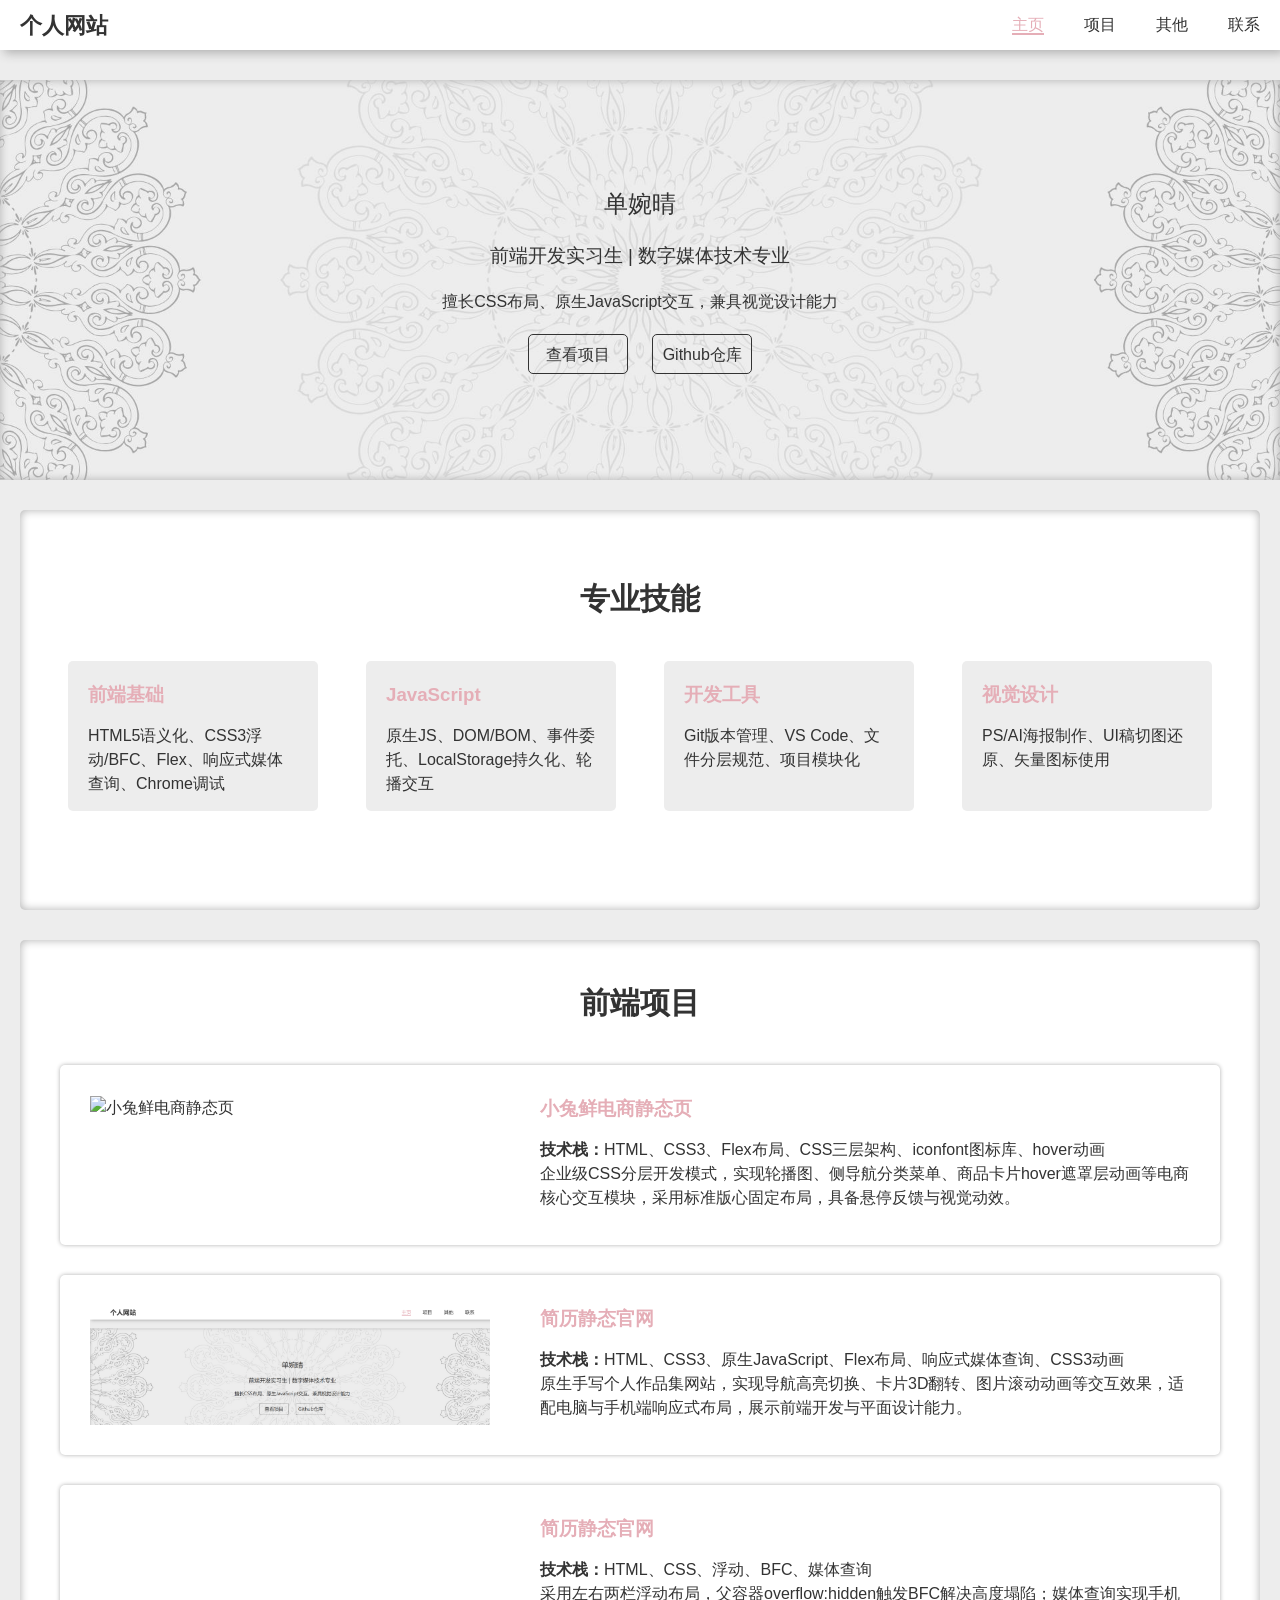
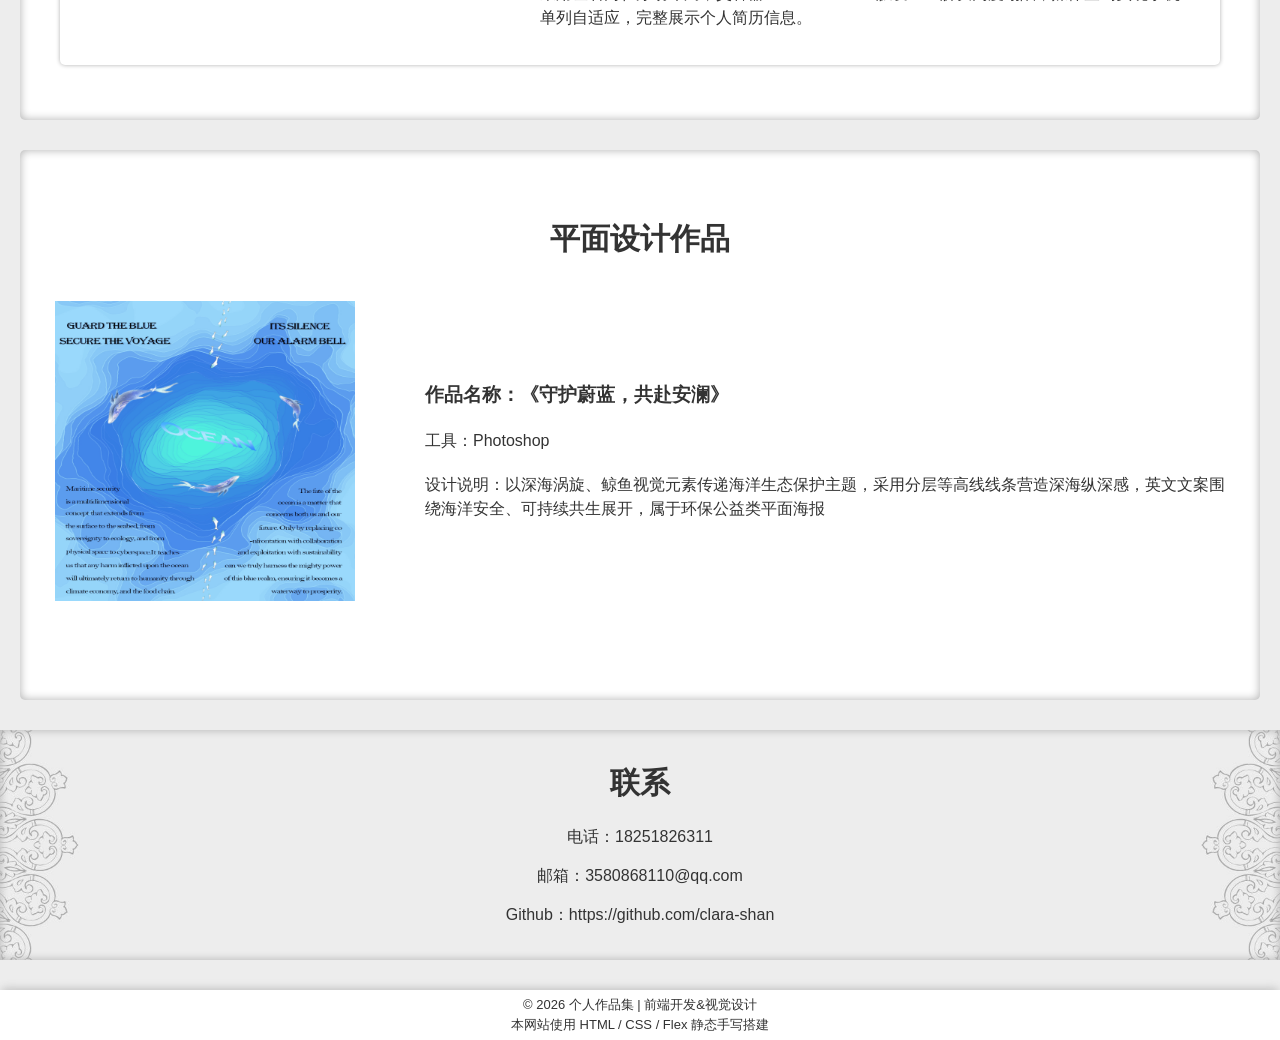
==== commit 07711df7: "feat: 添加轮播图视频资源，调整图片滚动动画 CSS" ====
--- a/index.html
+++ b/index.html
@@ -92,7 +92,7 @@
         </li>
         <li>
           <div class="left">
-            <img src="#" alt="简历静态官网">
+            <video src="./images/轮播图.mp4" muted loop autoplay></video>
           </div>
           <div class="right">
             <h3>简历静态官网</h3>
--- a/css/style.css
+++ b/css/style.css
@@ -197,6 +197,13 @@
   }
 }
 
+.programm .left video {
+  width: 100%;
+  height: auto;
+  max-height: 100%;
+  object-fit: contain;
+}
+
 /* 其他 */
 .another {
   height: 550px;
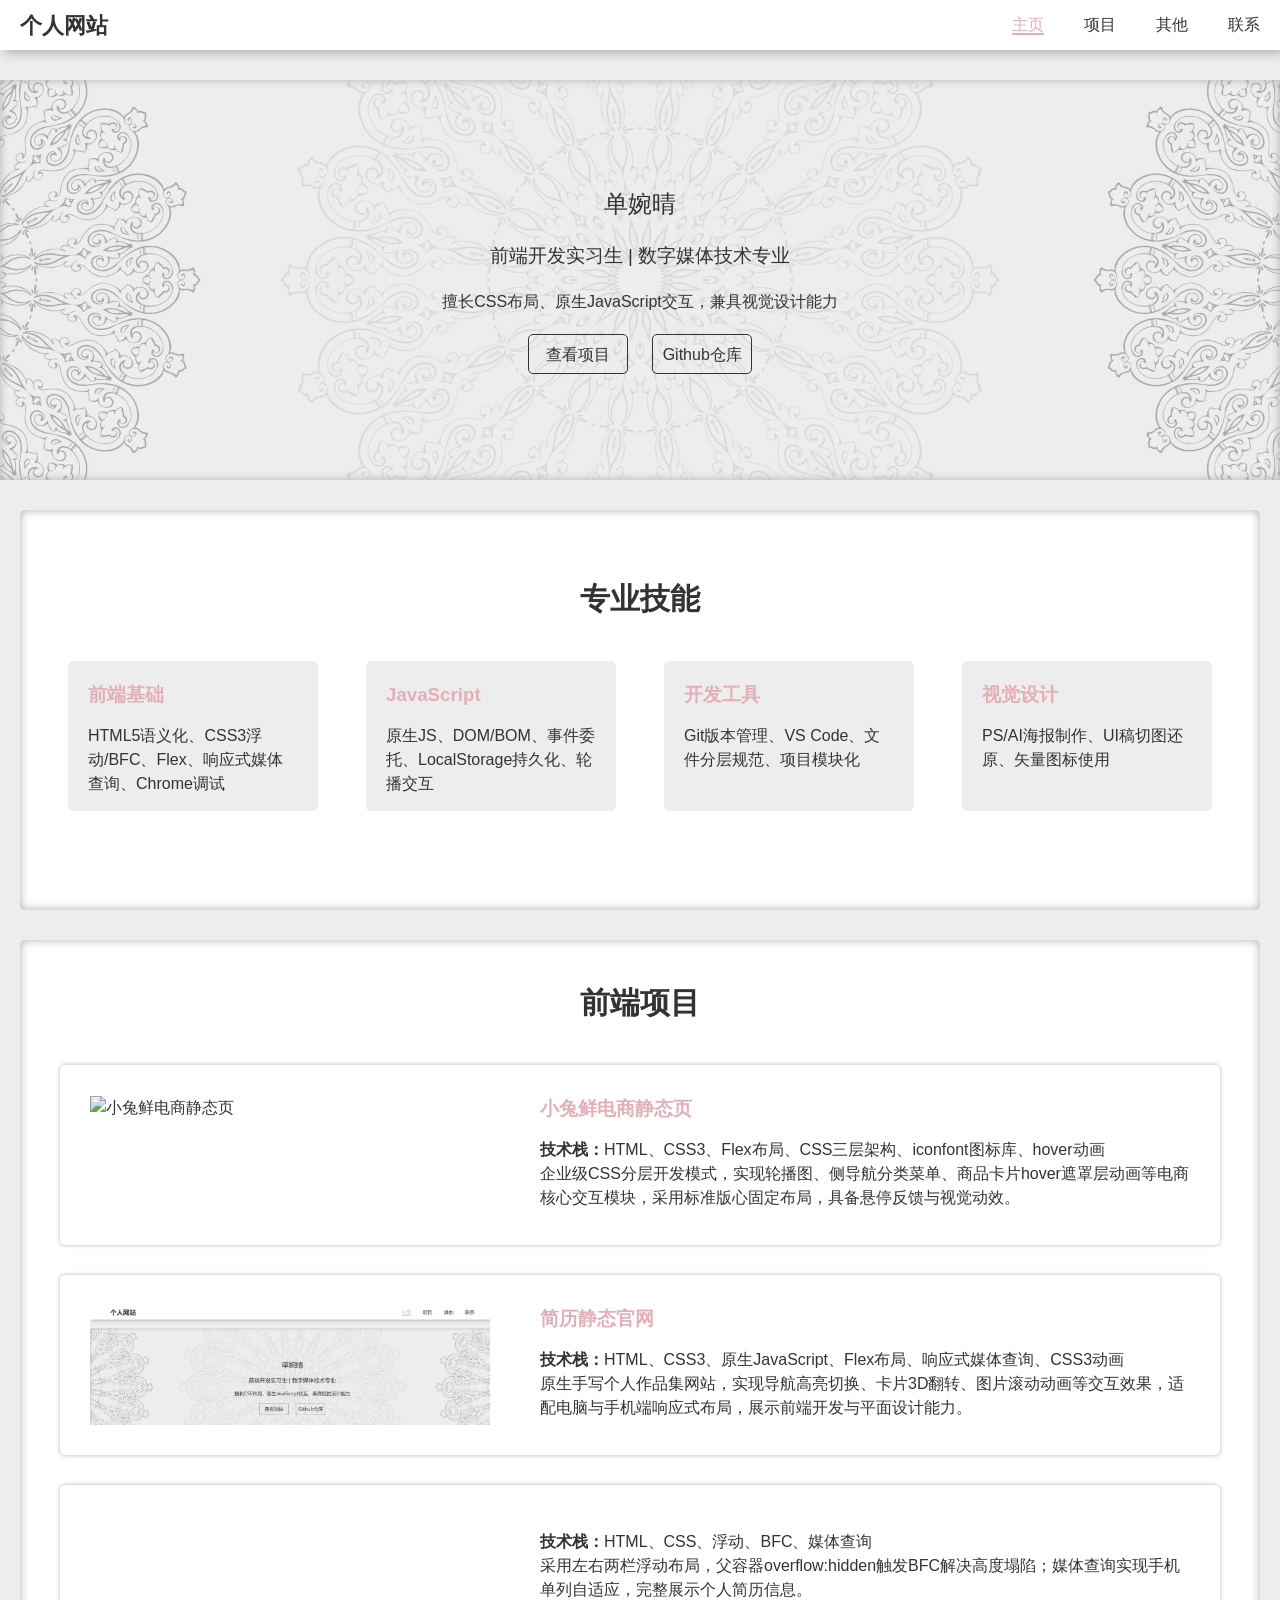
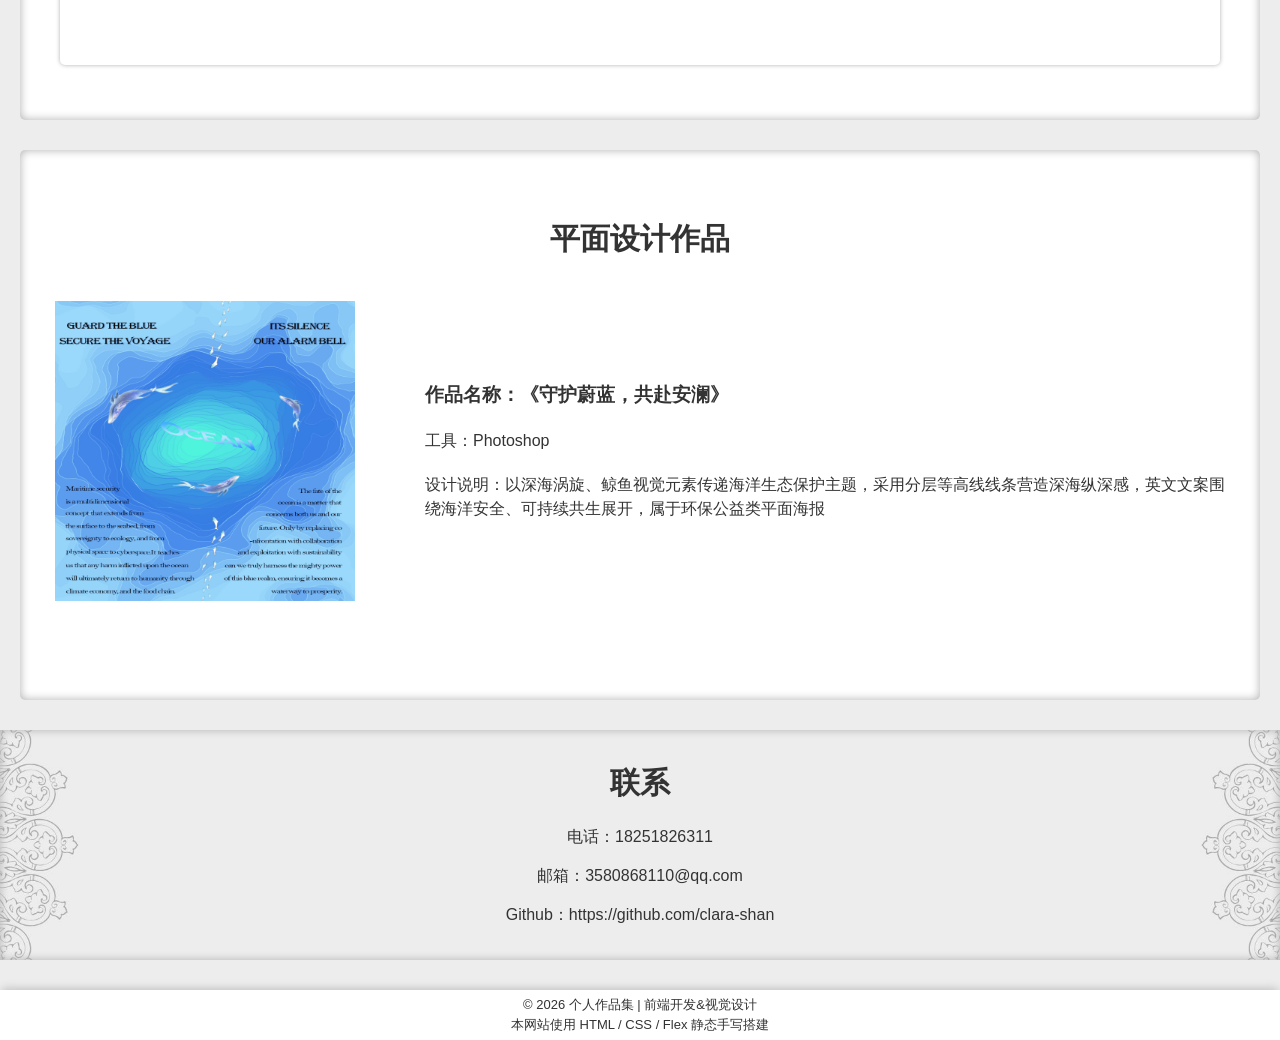
==== commit ca5cb050: "feat: 修改项目模块图文介绍，补充视频演示素材页面结构" ====
--- a/index.html
+++ b/index.html
@@ -95,7 +95,7 @@
             <video src="./images/轮播图.mp4" muted loop autoplay></video>
           </div>
           <div class="right">
-            <h3>简历静态官网</h3>
+            <h3></h3>
             <p><strong>技术栈：</strong>HTML、CSS、浮动、BFC、媒体查询</p>
             <p>采用左右两栏浮动布局，父容器overflow:hidden触发BFC解决高度塌陷；媒体查询实现手机单列自适应，完整展示个人简历信息。</p>
           </div>
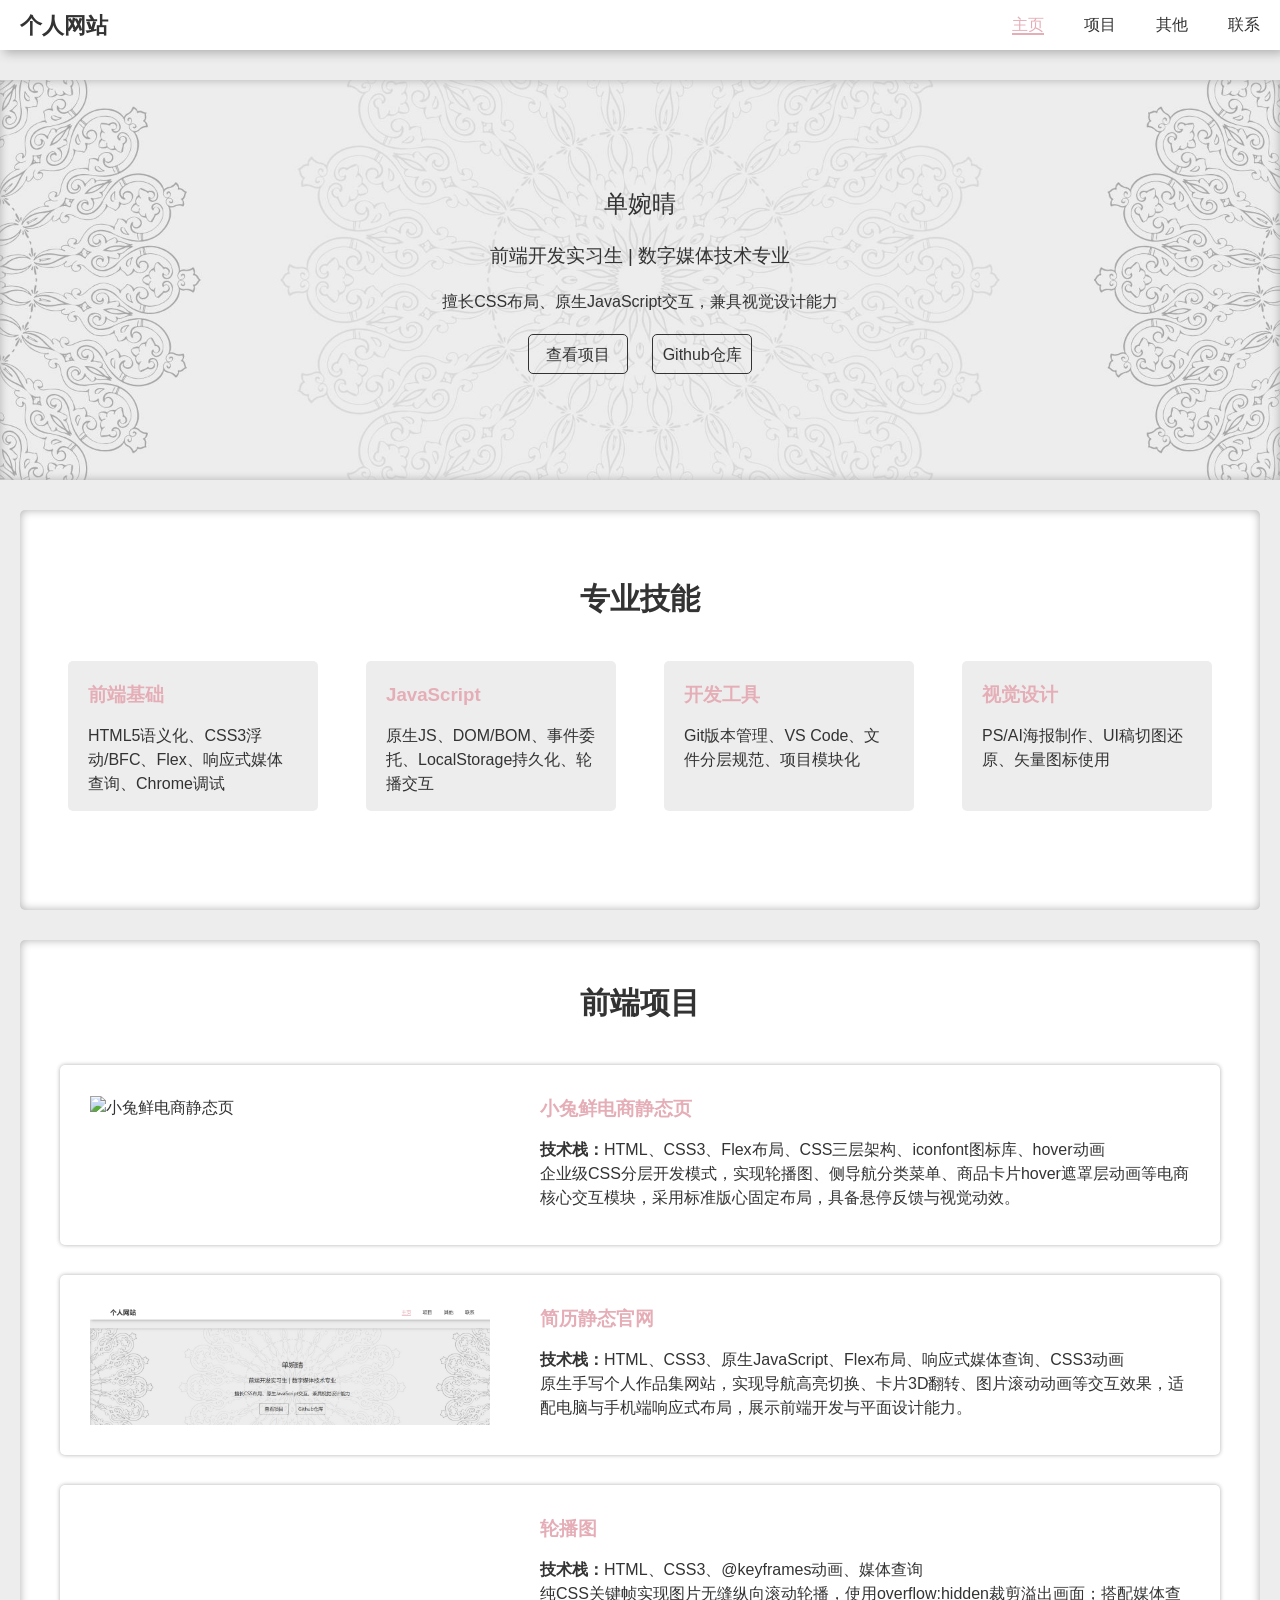
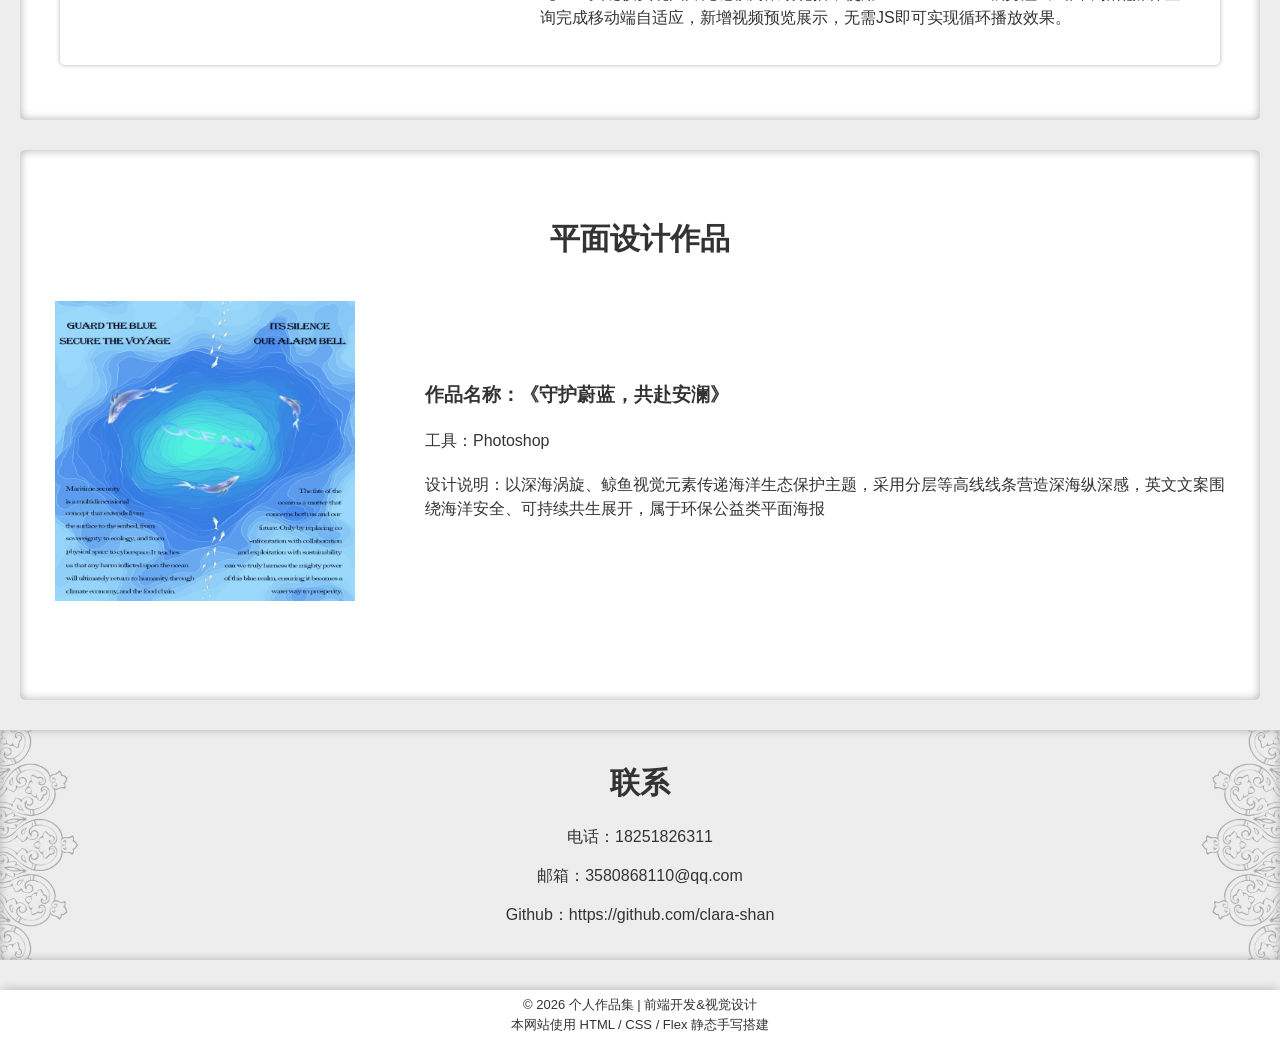
==== commit ac50e841: "feat: 修改项目轮播图模块介绍文案，更新项目功能描述" ====
--- a/index.html
+++ b/index.html
@@ -95,9 +95,9 @@
             <video src="./images/轮播图.mp4" muted loop autoplay></video>
           </div>
           <div class="right">
-            <h3></h3>
-            <p><strong>技术栈：</strong>HTML、CSS、浮动、BFC、媒体查询</p>
-            <p>采用左右两栏浮动布局，父容器overflow:hidden触发BFC解决高度塌陷；媒体查询实现手机单列自适应，完整展示个人简历信息。</p>
+            <h3>轮播图</h3>
+            <p><strong>技术栈：</strong>HTML、CSS3、@keyframes动画、媒体查询</p>
+            <p>纯CSS关键帧实现图片无缝纵向滚动轮播，使用overflow:hidden裁剪溢出画面；搭配媒体查询完成移动端自适应，新增视频预览展示，无需JS即可实现循环播放效果。</p>
           </div>
         </li>
       </ul>
